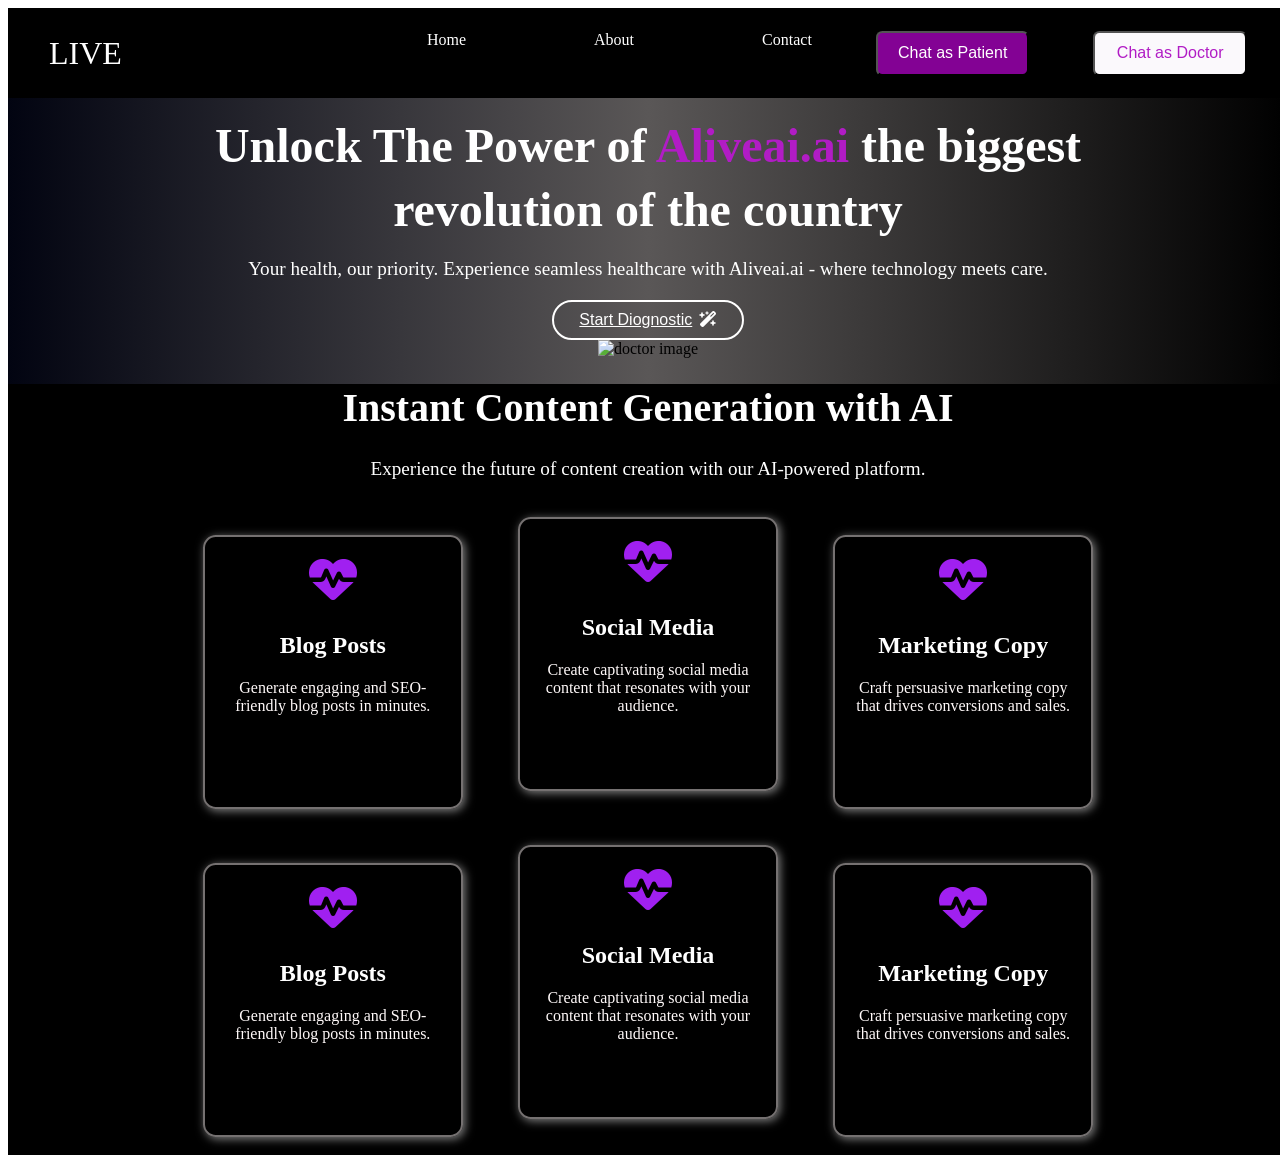
==== Index.html @ 9db3cfa3 "hello" ====
<!DOCTYPE html>
<html lang="en">

<head>
    <meta charset="UTF-8">
    <meta name="viewport" content="width=device-width, initial-scale=1.0">
    <title>singleweb</title>
    <link rel="stylesheet" href="style.css">
    <link rel="stylesheet" href="https://cdnjs.cloudflare.com/ajax/libs/font-awesome/6.5.0/css/all.min.css">

</head>

<body>
    <div class="main">

        <div class="navbar">
            <nav>
                <div class="logo">LIVE</div>
                <div class="hamburger" id="hamburger">
                    <i class="fa-solid fa-bars"></i>
                </div>
                <ul id="navLinks">
                    <li><a href="#">Home</a></li>
                    <li><a href="#">About</a></li>
                    <li><a href="#">Contact</a></li>
                    <div class="small" id="navButtons">
                        <button><a href="#">Chat as Patient </a></button>
                    </div>
                    <div class="large">
                        <button><a href="#">Chat as Doctor </a></button>
                    </div>
                </ul>

            </nav>
        </div>

        <div class="content">
            <h1>Unlock The Power of <span>Aliveai.ai</span> the biggest</h1>
            <h1>revolution of the country</h1>
            <p>Your health, our priority. Experience seamless healthcare with Aliveai.ai - where technology meets care.
            </p>
            <div class="big">
                <button><a href="#">Start Diognostic<i class="fa-solid fa-wand-magic-sparkles"></i></a></button>

            </div>
            <img src="https://static.vecteezy.com/system/resources/previews/024/585/326/original/3d-happy-cartoon-doctor-cartoon-doctor-on-transparent-background-generative-ai-png.png"
                alt="doctor image">

        </div>
        <div class="box">
            <h1>Instant Content Generation with AI</h1>
            <p>Experience the future of content creation with our AI-powered platform.</p>
            <div class="rectangle">
                <div class="card">
                    <i class="fa-solid fa-heart-pulse"></i>
                    <h2>Blog Posts</h2>
                    <p>Generate engaging and SEO-friendly blog posts in minutes.</p>
                </div>
                <div class="card">
                    <i class="fa-solid fa-heart-pulse"></i>
                    <h2>Social Media</h2>
                    <p>Create captivating social media content that resonates with your audience.</p>
                </div>
                <div class="card">
                    <i class="fa-solid fa-heart-pulse"></i>
                    <h2>Marketing Copy</h2>
                    <p>Craft persuasive marketing copy that drives conversions and sales.</p>
                </div>
                <div class="square">
                    <div class="card">
                        <i class="fa-solid fa-heart-pulse"></i>
                        <h2>Blog Posts</h2>
                        <p>Generate engaging and SEO-friendly blog posts in minutes.</p>
                    </div>
                    <div class="card">
                        <i class="fa-solid fa-heart-pulse"></i>
                        <h2>Social Media</h2>
                        <p>Create captivating social media content that resonates with your audience.</p>
                    </div>
                    <div class="card">
                        <i class="fa-solid fa-heart-pulse"></i>
                        <h2>Marketing Copy</h2>
                        <p>Craft persuasive marketing copy that drives conversions and sales.</p>
                    </div>
                </div>
            </div>
        </div>
    </div>
            <script>
                const hamburger = document.getElementById("hamburger");
                const navLinks = document.getElementById("navLinks");
                const navButtons = document.getElementById("navButtons");

                hamburger.addEventListener("click", () => {
                    navLinks.classList.toggle("active");
                    navButtons.classList.toggle("active");
                });
            </script>
</body>

</html>
---- style.css ----
.main{
    height: 100vh;
    width: 100vw;
     background: linear-gradient(90deg, #020411, #5a5757, #000000);
    
}
.navbar {
    height: 10vh;
    width: 100vw;
    
}

nav {
    background-color: #000000;
    display: flex;
    justify-content: space-around;
    align-items: center;
    height: 10vh;
    width: 100%;
}
nav ul {
    list-style-type: none;
    
    display: flex;
    

    
}
nav ul li {
    text-decoration: none;
    margin-left: 10vw;

    
}
nav ul li a {
    text-decoration: none;
    color: white;
    font-size: 1rem;

}
nav ul li a:hover {
    color:rgb(131, 2, 148);
    font-weight: bold;
    transition: 0.3s;
}
.small button {
    margin-left: 5vw;
    background-color: rgb(131, 2, 148);
    width: 12vw;
    height: 5vh;
    border-radius: 0.5vw;
    
}
.large button {
    margin-left: 5vw;
    background-color: rgb(251, 249, 252);
    width: 12vw;
    height: 5vh;
    border-radius: 0.5vw;
    
}
.small button a {
    text-decoration: none;
    
    color:white;
    font-size: 1rem;
    
}
.large button a {
    text-decoration: none;
    
    color:rgb(177, 28, 197);
    font-size: 1rem;
}
.content {
    text-align: center;
    margin-bottom: 0%;
    height: auto;
    width: 100vw;
     background: linear-gradient(90deg, #020411, #5a5757, #000000);

}
.content span{
    color:rgb(177, 28, 197);
}
.content h1 {
    color: white;
    font-size: 3rem;
    flex-direction: column;
    line-height: 2rem
}
.content p {
    color: white;
    font-size: 1.2rem;
    margin-top: 2vh;
    flex-direction: column;
    text-align: center;
}
.big a{
    width: 100vw;
    color: white;
}
.logo{
    font-size: 2rem;
    color: white;
    width: 10vw;
    
}
.big button{
    
    padding: 1vh 2vw;
    font-size: 1rem;
    border-radius: 2vw;
    background-color:transparent;
    border: 2px solid white;
}
button i{
    margin-left: 0.5vw;
    color: white;
}
.content img{
    max-width:100%;
    height: 300px;
    margin: 0;
}
.box{
    text-align: center;
    background-color: rgb(0, 0, 0);
    margin-top: 0%;
    width: 100%;
    height: auto;
}
.box h1{
    color: white;
    font-size: 2.5rem;

}
.box p{
    color: white;
    font-size: 1.2rem;
    margin-top: 1vh;
}
.card{
    
    height: 30vh;
    width: 20vw;
    display: inline-block;
    margin: 2vh 2vw;
    border-radius: 1vw;
    border: 2px solid rgb(117, 113, 113);
    box-shadow: 2px 2px 10px gray;
}
.card p{
    color: rgb(255, 249, 249);
    font-size: 1rem;
    margin: 1vh 1vw;
}
.card h2{
    color: white;
    font-size: 1.5rem;
    
}
.card i{
    font-size: 3rem;
    display: inline-block;
    color: #a020f0;      /* purple */
    margin-top: 2vh;
    margin-bottom: 1vh;
}
.card:hover{
    transform: scale(1.1);
    transition: 2s;
}
.hamburger {
    display: none;
    font-size: 2rem;
    color: white;
    cursor: pointer;
}
@media (max-width: 780px) {

    .hamburger {
        display: block;
    }

    .navbar ul {
        display: none;
        flex-direction: column;
        background-color: #000000;
        position: absolute;
        top: 10vh;
        right: 0;
        width: auto;
        height: auto;
        padding: 2vh 3vw;
        align-items: flex-end;
    }

    .navbar ul.active {
        display: flex;
        align-items: flex-end;
    }

    .navbar ul li {
        margin: 1vh 0;
        width: 100%;
        text-align: center;
    }

    /* hide buttons initially */
    .small,
    .large {
        display: none;
    }

    /* show buttons when menu opens */
    .navbar ul.active .small,
    .navbar ul.active .large {
        display: block;
        margin-top: 1vh;
        
    }
    .large button, .small button{
        width: 30vw;
        font-size: 1vw;
    }
    .content h1{
        font-size: 3rem;
        align-items: center;
        line-height: 3rem;
        flex-direction: column;
    }
    img{
        max-width: 100%;
        height: 50vh;
    }
    .content{
        width: 100vw;
        height: auto;
        margin-bottom: 0%;
        
        }
    .box h1{
        font-size: 2rem;
        align-items: center;
        flex-direction: column;
    }
    .card{
        width: 80vw;
        height: auto;
        flex-direction: column;
    }
    .box{
        height: auto;
        margin-top: 0%;
        
    }
    .card:hover{
    transform: scale(1.1);
    transition: 2s;
}
    
    
}
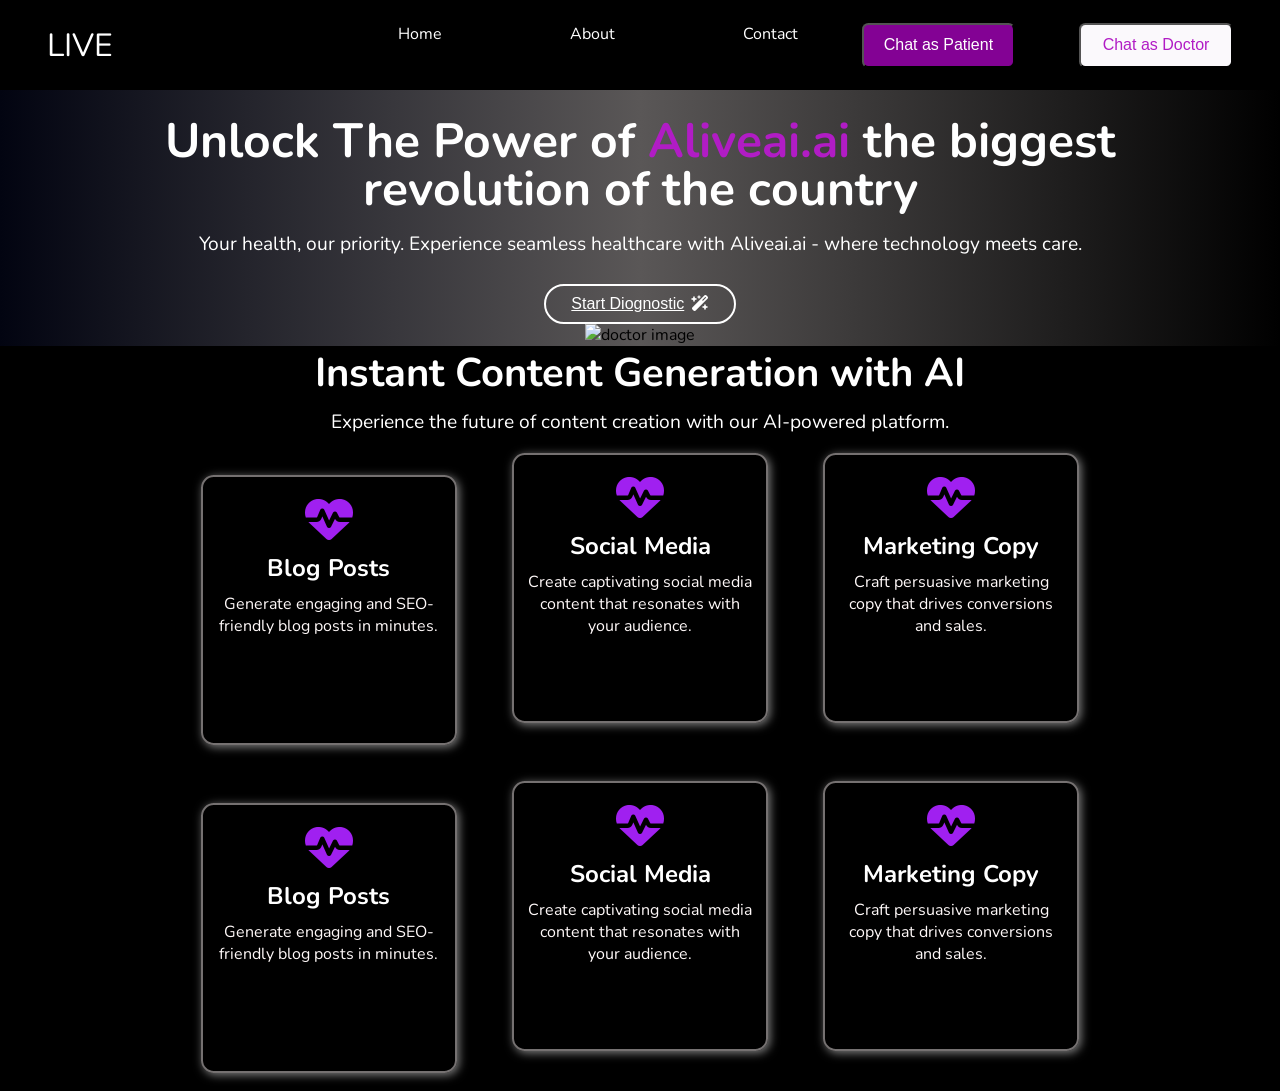
==== commit 491f84a2: "hey" ====
--- a/Index.html
+++ b/Index.html
@@ -7,6 +7,11 @@
     <title>singleweb</title>
     <link rel="stylesheet" href="style.css">
     <link rel="stylesheet" href="https://cdnjs.cloudflare.com/ajax/libs/font-awesome/6.5.0/css/all.min.css">
+    <link rel="preconnect" href="https://fonts.googleapis.com">
+    <link rel="preconnect" href="https://fonts.gstatic.com" crossorigin>
+    <link
+        href="https://fonts.googleapis.com/css2?family=Cabin:ital,wght@0,400..700;1,400..700&family=Nunito:ital,wght@0,200..1000;1,200..1000&display=swap"
+        rel="stylesheet">
 
 </head>
 
@@ -20,8 +25,8 @@
                     <i class="fa-solid fa-bars"></i>
                 </div>
                 <ul id="navLinks">
-                    <li><a href="#">Home</a></li>
-                    <li><a href="#">About</a></li>
+                    <li><a href="#Home">Home</a></li>
+                    <li><a href="#About">About</a></li>
                     <li><a href="#">Contact</a></li>
                     <div class="small" id="navButtons">
                         <button><a href="#">Chat as Patient </a></button>
@@ -34,9 +39,9 @@
             </nav>
         </div>
 
-        <div class="content">
-            <h1>Unlock The Power of <span>Aliveai.ai</span> the biggest</h1>
-            <h1>revolution of the country</h1>
+        <div class="content" id="Home">
+            <h1>Unlock The Power of <span>Aliveai.ai</span> the biggest<br>
+                revolution of the country</h1>
             <p>Your health, our priority. Experience seamless healthcare with Aliveai.ai - where technology meets care.
             </p>
             <div class="big">
@@ -47,7 +52,7 @@
                 alt="doctor image">
 
         </div>
-        <div class="box">
+        <div class="box" id="About">
             <h1>Instant Content Generation with AI</h1>
             <p>Experience the future of content creation with our AI-powered platform.</p>
             <div class="rectangle">
@@ -86,16 +91,16 @@
             </div>
         </div>
     </div>
-            <script>
-                const hamburger = document.getElementById("hamburger");
-                const navLinks = document.getElementById("navLinks");
-                const navButtons = document.getElementById("navButtons");
+    <script>
+        const hamburger = document.getElementById("hamburger");
+        const navLinks = document.getElementById("navLinks");
+        const navButtons = document.getElementById("navButtons");
 
-                hamburger.addEventListener("click", () => {
-                    navLinks.classList.toggle("active");
-                    navButtons.classList.toggle("active");
-                });
-            </script>
+        hamburger.addEventListener("click", () => {
+            navLinks.classList.toggle("active");
+            navButtons.classList.toggle("active");
+        });
+    </script>
 </body>
 
 </html>
--- a/style.css
+++ b/style.css
@@ -1,3 +1,13 @@
+* {
+    margin: 0;
+    padding: 0;
+    box-sizing: border-box;
+}
+@import url('https://fonts.googleapis.com/css2?family=Cabin:ital,wght@0,400..700;1,400..700&family=Nunito:ital,wght@0,200..1000;1,200..1000&display=swap');
+    
+body {
+    font-family: 'Nunito', sans-serif;
+}
 .main{
     height: 100vh;
     width: 100vw;
@@ -87,7 +97,8 @@
     color: white;
     font-size: 3rem;
     flex-direction: column;
-    line-height: 2rem
+    line-height: 3rem;
+    margin-top: 3vh;
 }
 .content p {
     color: white;
@@ -95,6 +106,7 @@
     margin-top: 2vh;
     flex-direction: column;
     text-align: center;
+    margin-top: 2vh;
 }
 .big a{
     width: 100vw;
@@ -113,6 +125,7 @@
     border-radius: 2vw;
     background-color:transparent;
     border: 2px solid white;
+    margin-top: 3vh;
 }
 button i{
     margin-left: 0.5vw;
@@ -229,6 +242,17 @@
         align-items: center;
         line-height: 3rem;
         flex-direction: column;
+        text-align: center;
+        padding: 1vw;
+        
+
+    }
+    .content p{
+        font-size: 1.2rem;
+        align-items: center;
+        flex-direction: column;
+        text-align: center;
+        padding: 2vw;
     }
     img{
         max-width: 100%;
@@ -238,12 +262,29 @@
         width: 100vw;
         height: auto;
         margin-bottom: 0%;
+        text-align: center;
+        
+
+        
         
         }
     .box h1{
         font-size: 2rem;
         align-items: center;
         flex-direction: column;
+        text-align: center;
+        padding: 2vw;
+        
+    }
+    .box p{
+        font-size: 1.3rem;
+        align-items: center;
+        flex-direction: column;
+        text-align: center;
+        margin-top: 1vh;
+        padding: auto;
+        padding: 2vw;
+        
     }
     .card{
         width: 80vw;
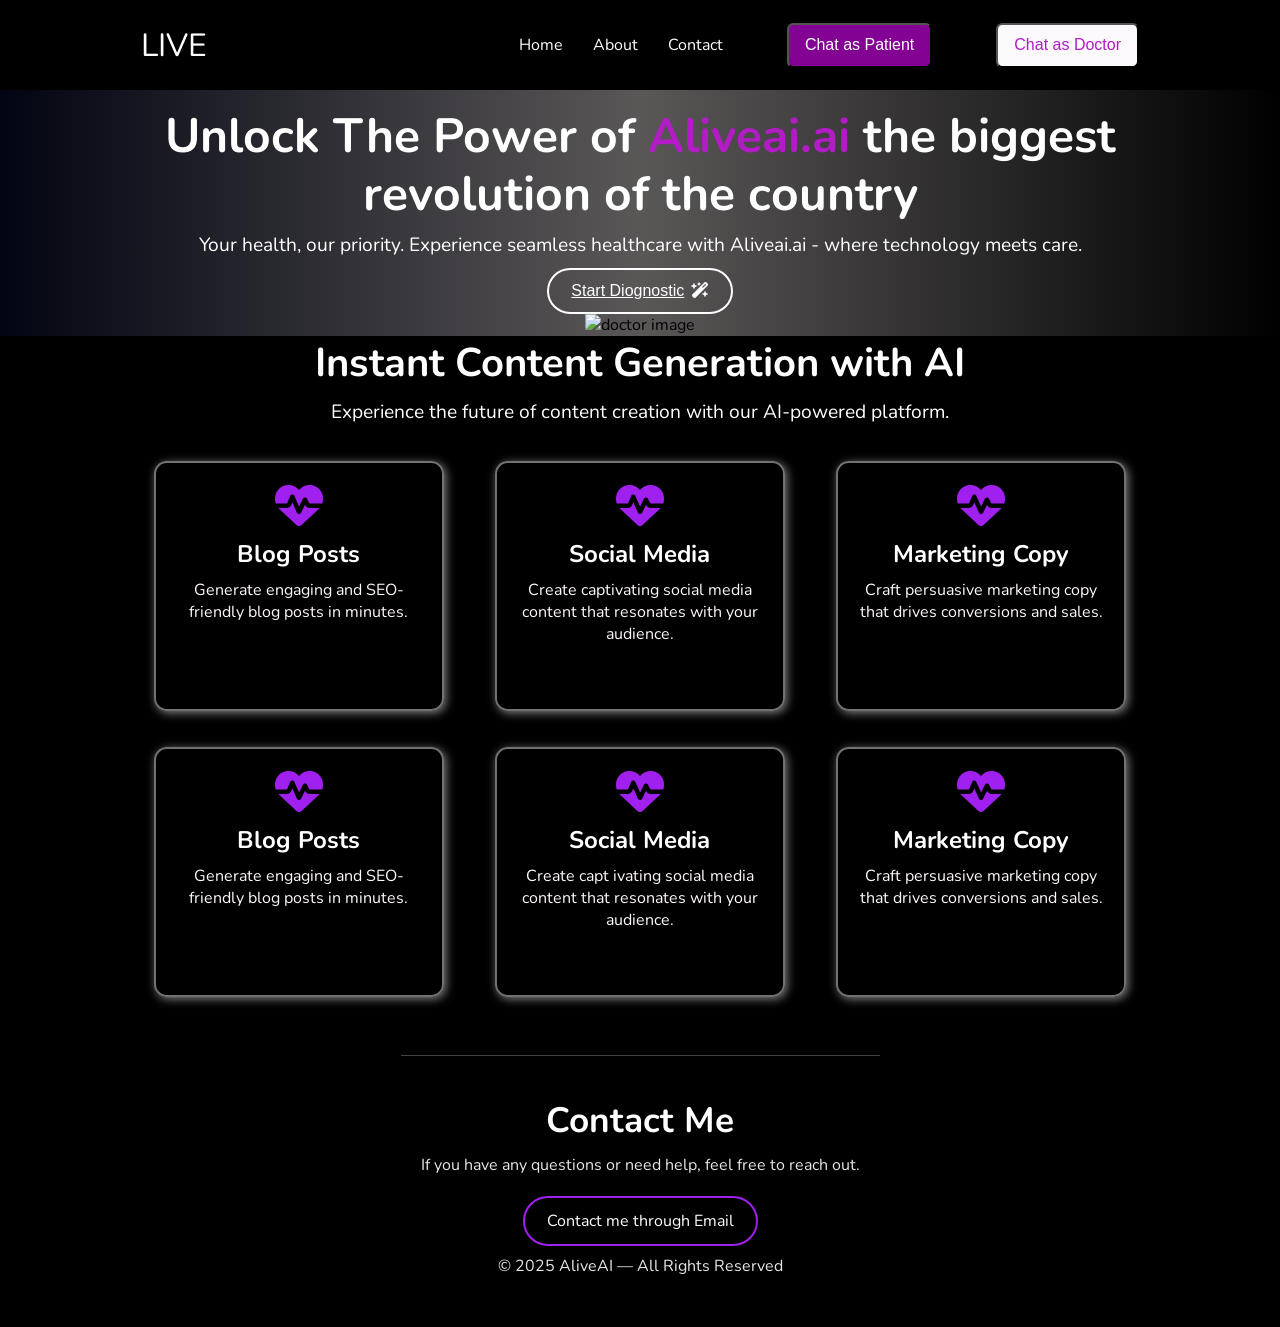
==== commit dc647879: "hey" ====
--- a/Index.html
+++ b/Index.html
@@ -55,23 +55,8 @@
         <div class="box" id="About">
             <h1>Instant Content Generation with AI</h1>
             <p>Experience the future of content creation with our AI-powered platform.</p>
-            <div class="rectangle">
-                <div class="card">
-                    <i class="fa-solid fa-heart-pulse"></i>
-                    <h2>Blog Posts</h2>
-                    <p>Generate engaging and SEO-friendly blog posts in minutes.</p>
-                </div>
-                <div class="card">
-                    <i class="fa-solid fa-heart-pulse"></i>
-                    <h2>Social Media</h2>
-                    <p>Create captivating social media content that resonates with your audience.</p>
-                </div>
-                <div class="card">
-                    <i class="fa-solid fa-heart-pulse"></i>
-                    <h2>Marketing Copy</h2>
-                    <p>Craft persuasive marketing copy that drives conversions and sales.</p>
-                </div>
-                <div class="square">
+            <div class="container">
+                <div class="rectangle">
                     <div class="card">
                         <i class="fa-solid fa-heart-pulse"></i>
                         <h2>Blog Posts</h2>
@@ -88,19 +73,50 @@
                         <p>Craft persuasive marketing copy that drives conversions and sales.</p>
                     </div>
                 </div>
+                <div class="rectangle">
+                    <div class="card">
+                        <i class="fa-solid fa-heart-pulse"></i>
+                        <h2>Blog Posts</h2>
+                        <p>Generate engaging and SEO-friendly blog posts in minutes.</p>
+                    </div>
+                    <div class="card">
+                        <i class="fa-solid fa-heart-pulse"></i>
+                        <h2>Social Media</h2>
+                        <p>Create capt ivating social media content that resonates with your audience.</p>
+                    </div>
+                    <div class="card">
+                        <i class="fa-solid fa-heart-pulse"></i>
+                        <h2>Marketing Copy</h2>
+                        <p>Craft persuasive marketing copy that drives conversions and sales.</p>
+                    </div>
+
+
+                </div>
+                <footer class="footer">
+                    <h2>Contact Me</h2>
+                    <p>If you have any questions or need help, feel free to reach out.</p>
+
+                    <a href="kanikajain1514@example.com" class="email-btn">
+                        Contact me through Email
+                    </a>
+                    
+
+                    <p class="copy">© 2025 AliveAI — All Rights Reserved</p>
+                </footer>
+
             </div>
         </div>
-    </div>
-    <script>
-        const hamburger = document.getElementById("hamburger");
-        const navLinks = document.getElementById("navLinks");
-        const navButtons = document.getElementById("navButtons");
 
-        hamburger.addEventListener("click", () => {
-            navLinks.classList.toggle("active");
-            navButtons.classList.toggle("active");
-        });
-    </script>
+        <script>
+            const hamburger = document.getElementById("hamburger");
+            const navLinks = document.getElementById("navLinks");
+            const navButtons = document.getElementById("navButtons");
+
+            hamburger.addEventListener("click", () => {
+                navLinks.classList.toggle("active");
+                navButtons.classList.toggle("active");
+            });
+        </script>
 </body>
 
 </html>
--- a/style.css
+++ b/style.css
@@ -9,14 +9,16 @@
     font-family: 'Nunito', sans-serif;
 }
 .main{
-    height: 100vh;
-    width: 100vw;
+    height: 100%;
+    width: 100%;
      background: linear-gradient(90deg, #020411, #5a5757, #000000);
     
 }
 .navbar {
     height: 10vh;
-    width: 100vw;
+    width: 100%;
+    
+    
     
 }
 
@@ -27,6 +29,7 @@
     align-items: center;
     height: 10vh;
     width: 100%;
+    
 }
 nav ul {
     list-style-type: none;
@@ -38,7 +41,9 @@
 }
 nav ul li {
     text-decoration: none;
-    margin-left: 10vw;
+    margin: auto;
+    
+    padding-left:30px;
 
     
 }
@@ -46,6 +51,7 @@
     text-decoration: none;
     color: white;
     font-size: 1rem;
+    
 
 }
 nav ul li a:hover {
@@ -56,29 +62,32 @@
 .small button {
     margin-left: 5vw;
     background-color: rgb(131, 2, 148);
-    width: 12vw;
+    
     height: 5vh;
     border-radius: 0.5vw;
+     padding: 10px 16px;
+  min-width: 130px;
     
 }
 .large button {
     margin-left: 5vw;
     background-color: rgb(251, 249, 252);
-    width: 12vw;
+     padding: 10px 16px;
+  min-width: 130px;
     height: 5vh;
     border-radius: 0.5vw;
     
 }
 .small button a {
     text-decoration: none;
-    
+    line-height: 1.5px;
     color:white;
     font-size: 1rem;
     
 }
 .large button a {
     text-decoration: none;
-    
+    line-height: 1.5px;
     color:rgb(177, 28, 197);
     font-size: 1rem;
 }
@@ -86,8 +95,9 @@
     text-align: center;
     margin-bottom: 0%;
     height: auto;
-    width: 100vw;
+    width: 100%;
      background: linear-gradient(90deg, #020411, #5a5757, #000000);
+     
 
 }
 .content span{
@@ -95,37 +105,43 @@
 }
 .content h1 {
     color: white;
-    font-size: 3rem;
-    flex-direction: column;
-    line-height: 3rem;
-    margin-top: 3vh;
+  font-size: clamp(1.8rem, 3vw + 1rem, 3rem);
+  line-height: 1.2;
+  margin-top: 2vh;
+  padding: 0 3vw;
 }
 .content p {
-    color: white;
-    font-size: 1.2rem;
-    margin-top: 2vh;
-    flex-direction: column;
-    text-align: center;
-    margin-top: 2vh;
-}
-.big a{
+     color: white;
+  font-size: clamp(0.9rem, 1vw + 0.6rem, 1.2rem);
+  margin-top: 1vh;
+  padding: 0 5vw;
+}
+ .big a{
     width: 100vw;
     color: white;
-}
+} 
 .logo{
     font-size: 2rem;
     color: white;
-    width: 10vw;
+    
+
     
 }
 .big button{
-    
-    padding: 1vh 2vw;
-    font-size: 1rem;
-    border-radius: 2vw;
-    background-color:transparent;
-    border: 2px solid white;
-    margin-top: 3vh;
+     display:inline-block;
+  margin-top:10px;
+  padding:12px 22px;
+  border-radius:25px;
+  border:2px solid #ffffff;
+  color:#fff;
+  text-decoration:none;
+  font-size:1rem;
+  transition:.3s;
+  background-color: transparent;
+    
+   
+   
+   
 }
 button i{
     margin-left: 0.5vw;
@@ -142,6 +158,7 @@
     margin-top: 0%;
     width: 100%;
     height: auto;
+    
 }
 .box h1{
     color: white;
@@ -155,8 +172,8 @@
 }
 .card{
     
-    height: 30vh;
-    width: 20vw;
+    height: 250px;
+    width: 100vw;
     display: inline-block;
     margin: 2vh 2vw;
     border-radius: 1vw;
@@ -190,8 +207,36 @@
     color: white;
     cursor: pointer;
 }
+h1, h2, h3, p {
+  word-wrap: break-word;
+}
+.container{
+    display: flex;
+    justify-content: center;
+    align-items: center;
+    flex-wrap: wrap;
+    margin-top: 2vh;
+    
+    width: 100%;
+    display: flex;
+    justify-content: center;
+    align-items: center;
+}
+.rectangle{
+    
+    
+    display: flex;
+    justify-content: center;
+    align-items: center;  
+    width: 80vw;     
+    height: auto;
+}
 @media (max-width: 780px) {
 
+    .nav{
+        justify-content: space-between;
+         padding: 0 5vw;
+    }
     .hamburger {
         display: block;
     }
@@ -232,34 +277,41 @@
         display: block;
         margin-top: 1vh;
         
+        
     }
     .large button, .small button{
-        width: 30vw;
+        width: 100%;
         font-size: 1vw;
     }
     .content h1{
-        font-size: 3rem;
+        font-size: clamp(1.8rem, 3vw + 1rem, 3rem);
         align-items: center;
-        line-height: 3rem;
-        flex-direction: column;
-        text-align: center;
-        padding: 1vw;
+        margin: 5px;
+        flex-direction: column;
+        text-align: center;
+        
+        font-size: 2rem;
+    line-height: 2.3rem;
+    padding: 0.4vw;
         
 
     }
     .content p{
+         font-size: clamp(0.9rem, 1vw + 0.6rem, 1.2rem);
         font-size: 1.2rem;
         align-items: center;
         flex-direction: column;
         text-align: center;
-        padding: 2vw;
+        padding: 5vw;
+        margin: 3px;
+        
     }
     img{
         max-width: 100%;
         height: 50vh;
     }
     .content{
-        width: 100vw;
+        width: 100%;
         height: auto;
         margin-bottom: 0%;
         text-align: center;
@@ -269,20 +321,22 @@
         
         }
     .box h1{
-        font-size: 2rem;
+         font-size: clamp(1.5rem, 2vw + 1rem, 2.5rem);
         align-items: center;
         flex-direction: column;
         text-align: center;
         padding: 2vw;
+        margin: 2px;
         
     }
     .box p{
-        font-size: 1.3rem;
+            font-size: clamp(1rem, 1vw + 0.5rem, 1.2rem);
         align-items: center;
         flex-direction: column;
         text-align: center;
-        margin-top: 1vh;
-        padding: auto;
+        margin: 3px;
+        
+        
         padding: 2vw;
         
     }
@@ -300,9 +354,58 @@
     transform: scale(1.1);
     transition: 2s;
 }
-    
-    
-}
+.rectangle{
+    border: none;
+    margin: none;
+    display: flex;
+    flex-direction: column;
+
+    
+    
+}
+}
+.footer{
+  background:#000000;
+  color:#fff;
+  text-align:center;
+  padding:40px 20px;
+  border-top:1px solid #444;
+  margin-top:40px;
+}
+
+.footer h2{
+  font-size:clamp(1.5rem, 2vw + 1rem, 2.2rem);
+  margin-bottom:10px;
+}
+
+.footer p{
+  font-size:1rem;
+  opacity:0.9;
+  margin-bottom:10px;
+}
+
+.email-btn{
+  display:inline-block;
+  margin-top:10px;
+  padding:12px 22px;
+  border-radius:25px;
+  border:2px solid #a020f0;
+  color:#fff;
+  text-decoration:none;
+  font-size:1rem;
+  transition:.3s;
+}
+
+.email-btn:hover{
+  background:#a020f0;
+}
+
+.copy{
+  margin-top:20px;
+  font-size:0.9rem;
+  opacity:0.7;
+}
+
 
    
     
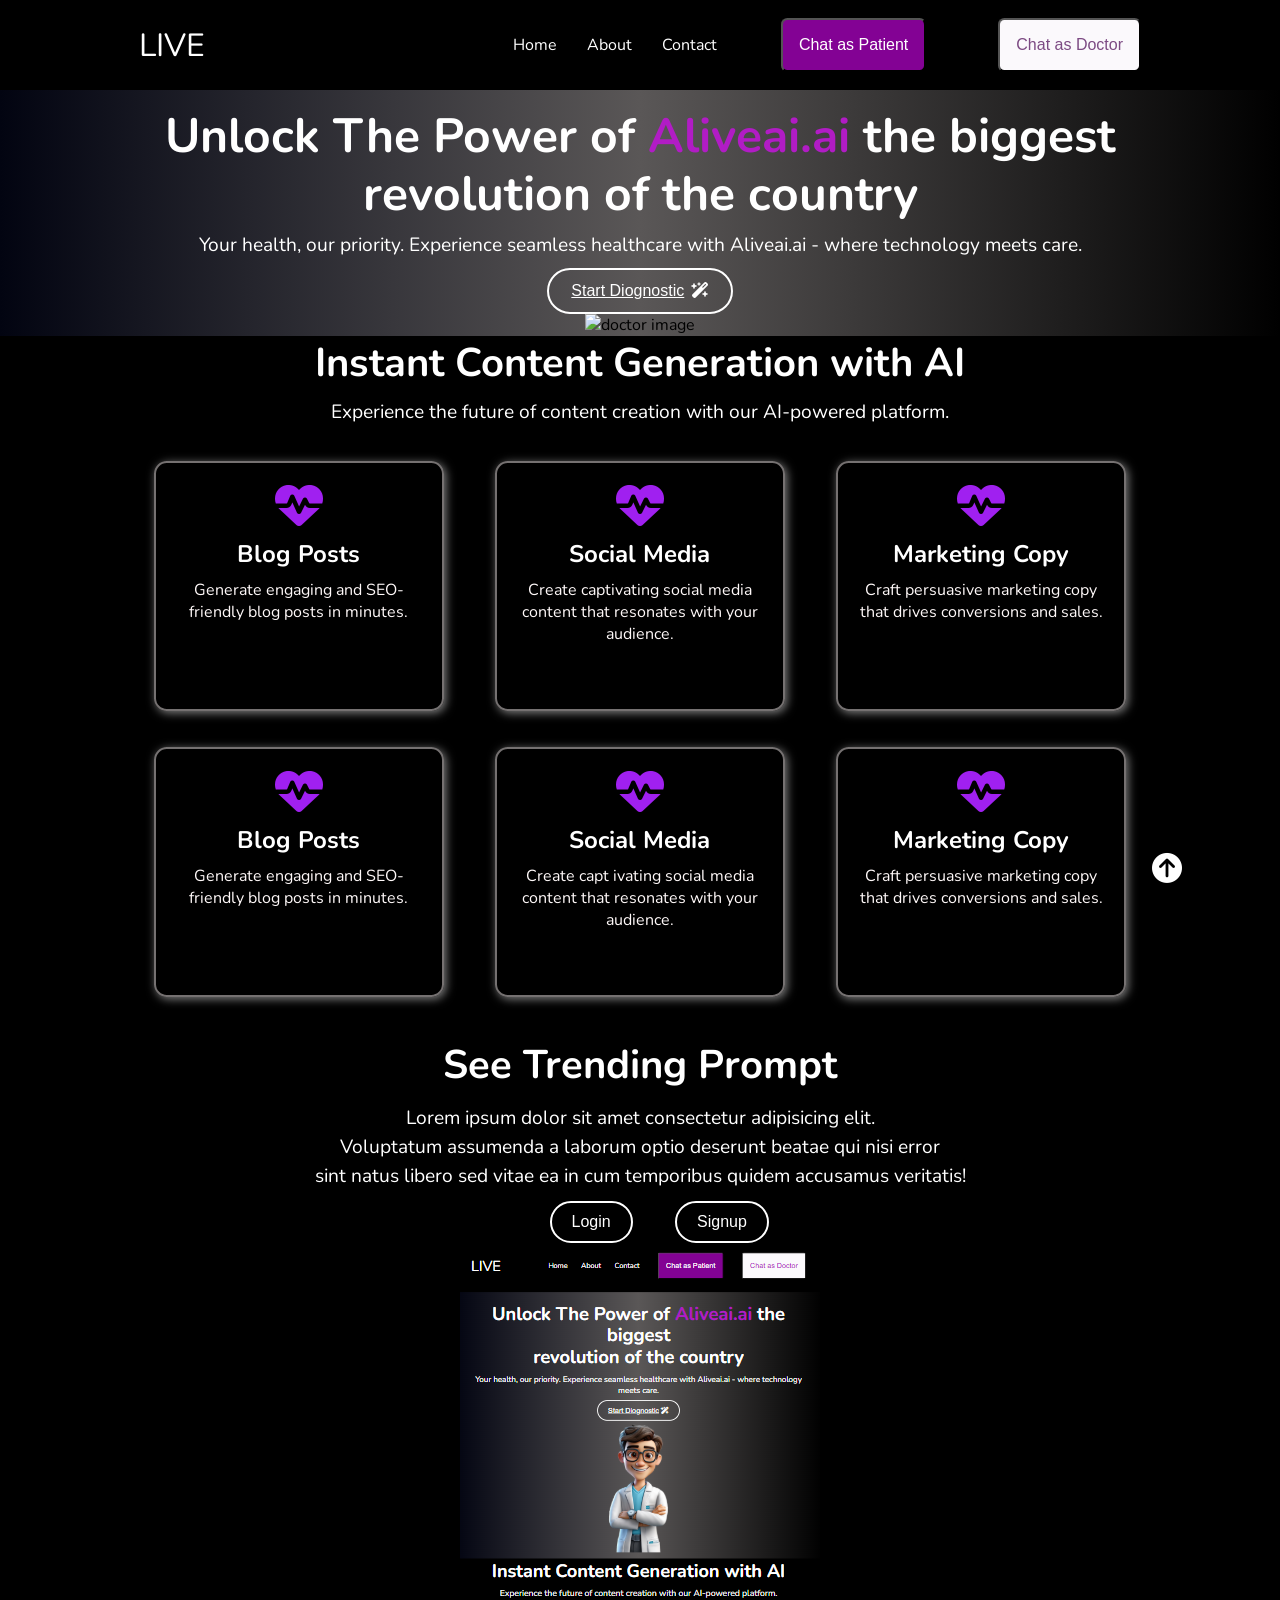
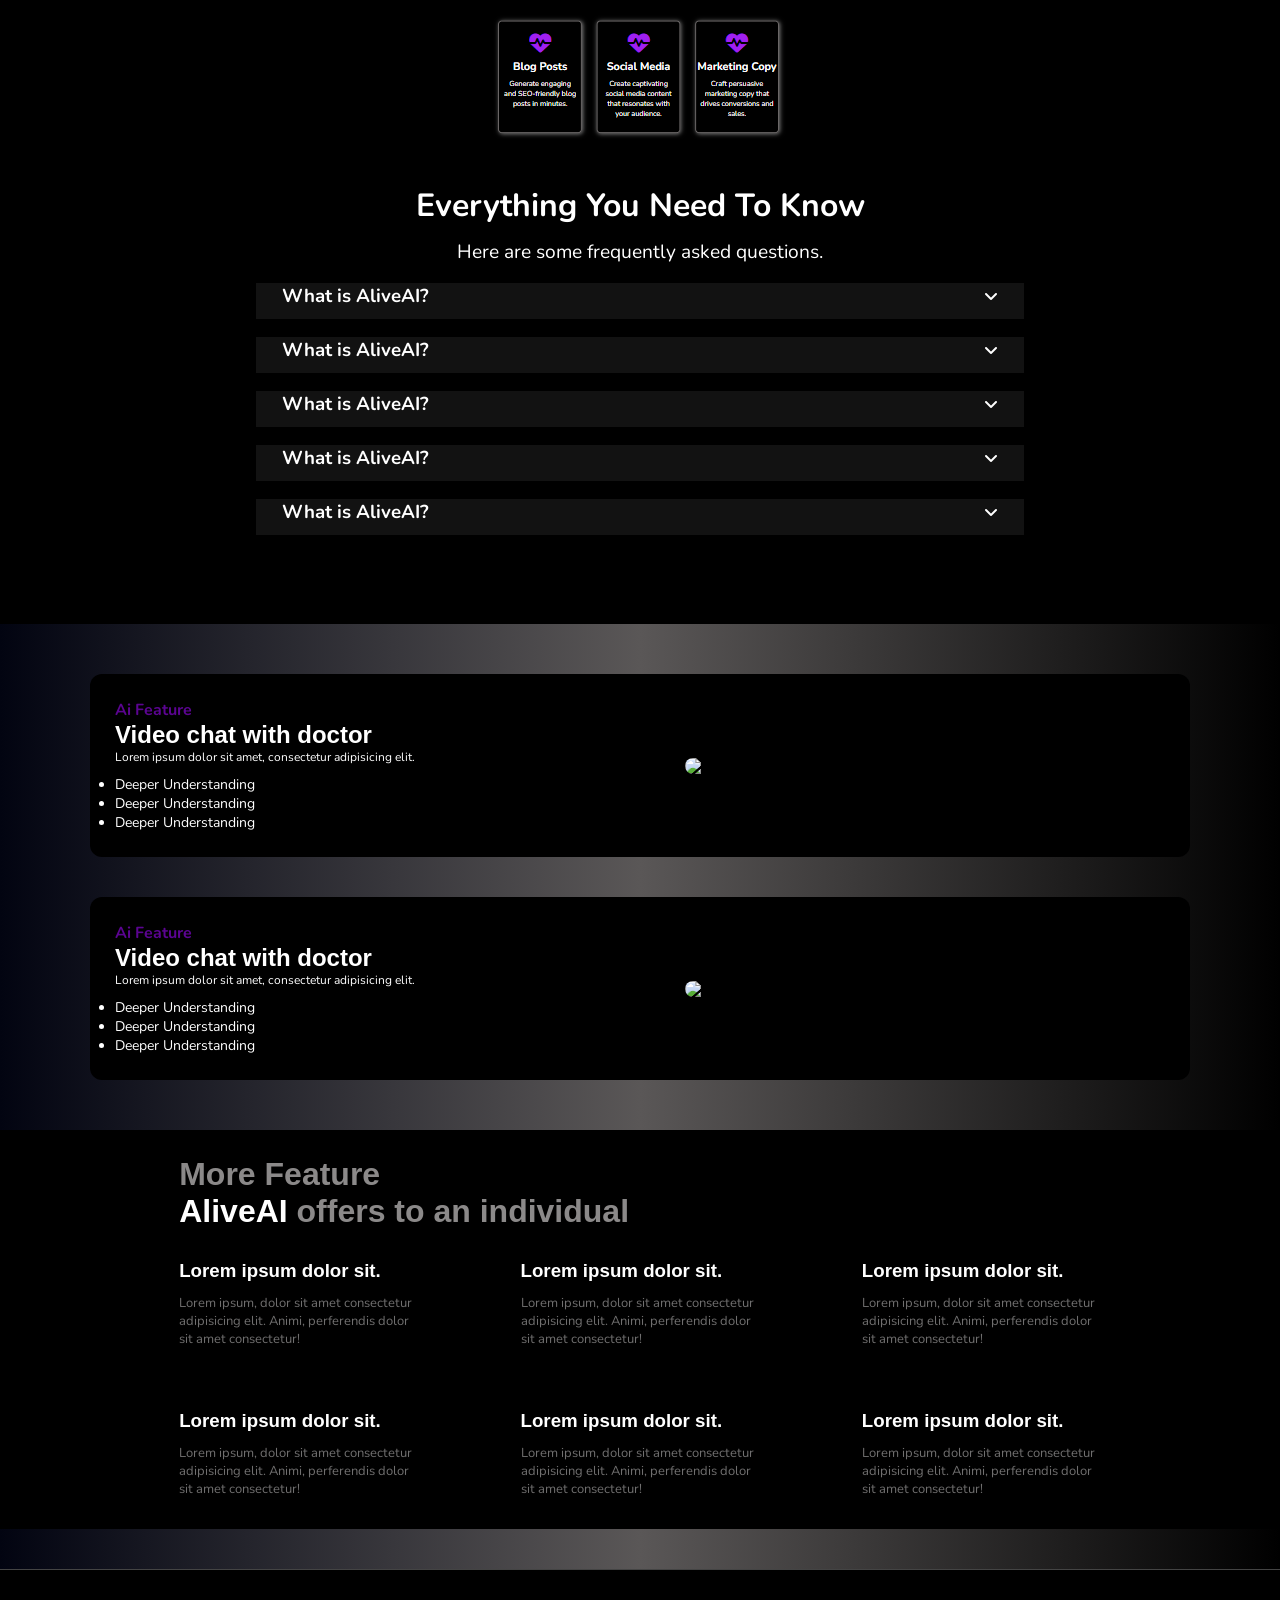
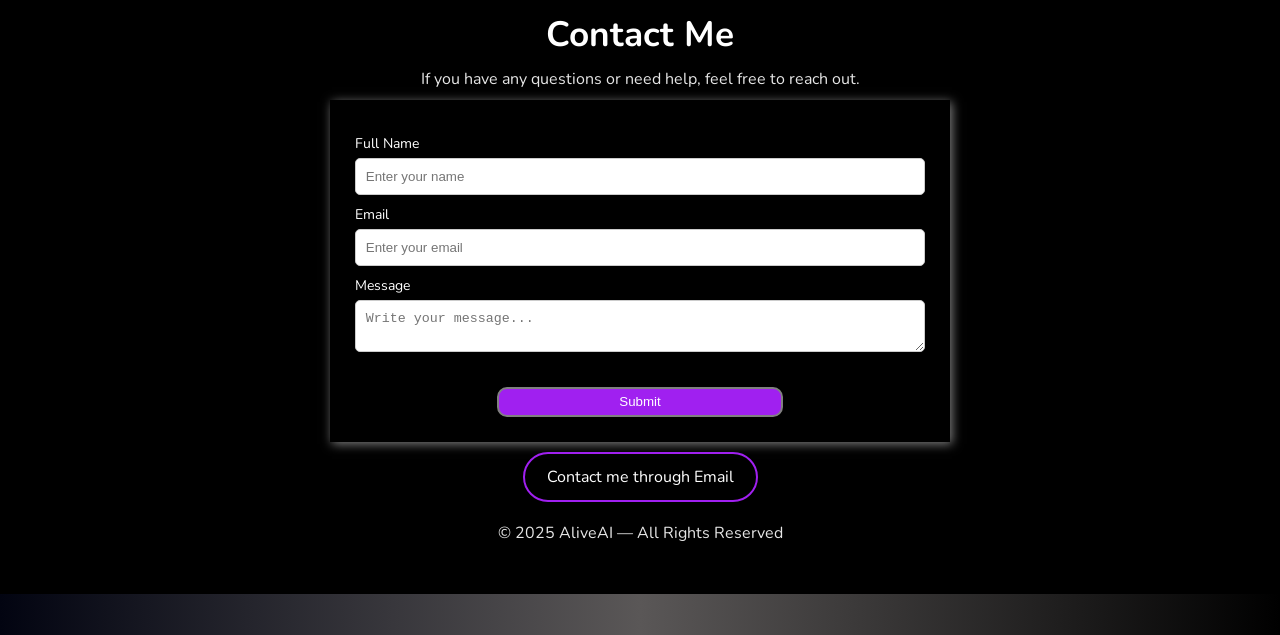
==== commit 966898d2: "updated" ====
--- a/Index.html
+++ b/Index.html
@@ -27,10 +27,10 @@
                 <ul id="navLinks">
                     <li><a href="#Home">Home</a></li>
                     <li><a href="#About">About</a></li>
-                    <li><a href="#">Contact</a></li>
+                    <li><a href="#Contact">Contact</a></li>
                     <div class="small" id="navButtons">
                         <button><a href="#">Chat as Patient </a></button>
-                    </div>
+                    </div>s
                     <div class="large">
                         <button><a href="#">Chat as Doctor </a></button>
                     </div>
@@ -91,21 +91,234 @@
                     </div>
 
 
-                </div>
-                <footer class="footer">
-                    <h2>Contact Me</h2>
-                    <p>If you have any questions or need help, feel free to reach out.</p>
-
-                    <a href="kanikajain1514@example.com" class="email-btn">
-                        Contact me through Email
-                    </a>
-                    
-
-                    <p class="copy">© 2025 AliveAI — All Rights Reserved</p>
-                </footer>
-
-            </div>
-        </div>
+
+                </div>
+                <div class="window">
+                    <div class="screen">
+                        <h1>See Trending Prompt</h1>
+                        <p>Lorem ipsum dolor sit amet consectetur adipisicing elit.<br> Voluptatum assumenda a laborum
+                            optio deserunt beatae qui nisi error<br> sint natus libero sed vitae ea in cum temporibus
+                            quidem accusamus veritatis!</p>
+                        <button><a href="#">Login</a></button>
+                        <button><a href="#">Signup</a></button>
+                    </div>
+                    <div class="circle">
+                        <img src="/Screenshot.png">
+                    </div>
+                </div>
+
+                <div class="question">
+                    <div class="title">
+                        <h1>Everything You Need To Know</h1>
+                        <p>Here are some frequently asked questions.</p>
+                    </div>
+                    <div class="faq">
+                        <div class="q1">
+                            <h3> What is AliveAI?</h3>
+
+                            <i class="fa-solid fa-angle-down"></i>
+
+
+                        </div>
+                        <div class="a1">
+                            <p>AliveAI is an advanced AI-powered platform designed to provide instant diagnostic and
+                                healthcare solutions.</p>
+                        </div>
+                    </div>
+                    <div class="faq">
+                        <div class="q1">
+                            <h3>What is AliveAI?</h3>
+
+                            <i class="fa-solid fa-angle-down"></i>
+
+                        </div>
+                        <div class="a1">
+                            <p>AliveAI is an advanced AI-powered platform designed to provide instant diagnostic and
+                                healthcare solutions.</p>
+                        </div>
+                    </div>
+
+                    <div class="faq">
+                        <div class="q1">
+                            <h3>What is AliveAI?</h3>
+
+                            <i class="fa-solid fa-angle-down"></i>
+                        </div>
+
+                        <div class="a1">
+                            <p>AliveAI is an advanced AI-powered platform designed to provide instant diagnostic
+                                and
+                                healthcare solutions.</p>
+                        </div>
+                    </div>
+
+                    <div class="faq">
+                        <div class="q1">
+                            <h3>What is AliveAI?</h3>
+
+                            <i class="fa-solid fa-angle-down"></i>
+                        </div>
+
+                        <div class="a1">
+                            <p>AliveAI is an advanced AI-powered platform designed to provide instant diagnostic
+                                and
+                                healthcare solutions.</p>
+                        </div>
+                    </div>
+
+                    <div class="faq">
+                        <div class="q1">
+                            <h3>What is AliveAI?</h3>
+
+                            <i class="fa-solid fa-angle-down"></i>
+                        </div>
+
+                        <div class="a1">
+                            <p>AliveAI is an advanced AI-powered platform designed to provide instant diagnostic
+                                and
+                                healthcare solutions.</p>
+                        </div>
+                    </div>
+                </div>
+            </div>
+        </div>
+
+
+
+        <div class="information">
+            <div class="feature">
+                <div class="detail">
+                    <div class="left">
+
+                        <h4>Ai Feature</h4>
+                        <h2>Video chat with doctor</h2>
+                        <p>Lorem ipsum dolor sit amet, consectetur adipisicing elit. </p>
+                        <ul>
+                            <li>Deeper Understanding</li>
+                            <li>Deeper Understanding</li>
+                            <li>Deeper Understanding</li>
+                        </ul>
+                    </div>
+                    <div class="right">
+                        <img
+                            src="https://img.freepik.com/premium-photo/portrait-doctor-video-call-virtual-appointment-with-patient-new-normal-lifestyle-health-care-medicine-concept_58466-15868.jpg">
+                    </div>
+
+                </div>
+                <div class="third">
+                    <div class="up">
+                        <h4>Ai Feature</h4>
+                        <h2>Video chat with doctor</h2>
+                        <p>Lorem ipsum dolor sit amet, consectetur adipisicing elit. </p>
+                        <ul>
+                            <li>Deeper Understanding</li>
+                            <li>Deeper Understanding</li>
+                            <li>Deeper Understanding</li>
+                        </ul>
+                    </div>
+                    <div class="down">
+                        <img
+                            src="https://img.freepik.com/premium-photo/portrait-doctor-video-call-virtual-appointment-with-patient-new-normal-lifestyle-health-care-medicine-concept_58466-15868.jpg">
+                    </div>
+
+                </div>
+            </div>
+
+
+        </div>
+
+        <div class="fifth">
+            <div class="sixth">
+                <h1>More Feature<br>
+                    <span>AliveAI</span> offers to an individual
+                </h1>
+                <div class="seventh">
+                    <div class="area">
+                        <h3>Lorem ipsum dolor sit.</h3>
+                        <p>Lorem ipsum, dolor sit amet consectetur adipisicing elit. Animi, perferendis dolor sit amet
+                            consectetur!</p>
+                    </div>
+                    <div class="area">
+                        <h3>Lorem ipsum dolor sit.</h3>
+                        <p>Lorem ipsum, dolor sit amet consectetur adipisicing elit. Animi, perferendis dolor sit amet
+                            consectetur!</p>
+                    </div>
+                    <div class="area">
+                        <h3>Lorem ipsum dolor sit.</h3>
+                        <p>Lorem ipsum, dolor sit amet consectetur adipisicing elit. Animi, perferendis dolor sit amet
+                            consectetur!</p>
+                    </div>
+
+                </div>
+                <div class="seventh">
+                    <div class="area">
+                        <h3>Lorem ipsum dolor sit.</h3>
+                        <p>Lorem ipsum, dolor sit amet consectetur adipisicing elit. Animi, perferendis dolor sit amet
+                            consectetur!</p>
+                    </div>
+                    <div class="area">
+                        <h3>Lorem ipsum dolor sit.</h3>
+                        <p>Lorem ipsum, dolor sit amet consectetur adipisicing elit. Animi, perferendis dolor sit amet
+                            consectetur!</p>
+                    </div>
+                    <div class="area">
+                        <h3>Lorem ipsum dolor sit.</h3>
+                        <p>Lorem ipsum, dolor sit amet consectetur adipisicing elit. Animi, perferendis dolor sit amet
+                            consectetur!</p>
+                    </div>
+
+
+                </div>
+
+            </div>
+        </div>
+
+
+
+        <footer class="footer" id="Contact">
+            <h2>Contact Me</h2>
+            <p>If you have any questions or need help, feel free to reach out.</p>
+
+
+            <div class="last">
+                <form>
+                    <label>Full Name</label>
+                    <input type="text" placeholder="Enter your name" required>
+
+                    <label>Email</label>
+                    <input type="email" placeholder="Enter your email" required>
+
+                    <label>Message</label>
+                    <textarea placeholder="Write your message..." required></textarea>
+
+                    <button type="submit">Submit</button>
+                </form>
+            </div>
+            <!-- <div class="top">
+                <i class="fa-solid fa-circle-arrow-up" style="color: white;"></i>
+            </div> -->
+
+
+
+            <a href="mailto:kanikajain1514@gmail.com" class="email-btn">
+                Contact me through Email
+            </a>
+
+
+            <p class="copy">© 2025 AliveAI — All Rights Reserved</p>
+            <!-- <a href="#" class="top">
+            <i class="fa-solid fa-circle-arrow-up" style="color: #8c21d3;"></i>
+        </a> -->
+        </footer>
+        <div class="top">
+                <i class="fa-solid fa-circle-arrow-up" style="color: white;"></i>
+            </div>
+
+
+
+
+
+
 
         <script>
             const hamburger = document.getElementById("hamburger");
@@ -116,6 +329,46 @@
                 navLinks.classList.toggle("active");
                 navButtons.classList.toggle("active");
             });
+
+
+            const faqs = document.querySelectorAll('.faq');
+            faqs.forEach(faq => {
+                const question = faq.querySelector('.q1');
+                question.addEventListener('click', () => {
+                    // Close other FAQs
+                    faqs.forEach(item => {
+                        if (item !== faq) {
+                            item.classList.remove('active');
+                        }
+                    });
+                    // Toggle current FAQ
+                    faq.classList.toggle('active');
+                });
+            });
+
+            // const top = document.querySelector(".top")
+
+            // window.addEventListener("click", () => {
+
+            //     if(window.pageYOffset > 100) {
+
+            //         top.classList.add("active");
+            //     }else {
+            //         top.classList.remove("active")
+            //     }
+            // }
+
+            // )
+
+            const topBtn = document.querySelector(".top");
+
+            topBtn.addEventListener("click", () => {
+                window.scrollTo({
+                    top: 0,
+                    behavior: "smooth"
+                });
+            });
+
         </script>
 </body>
 
--- a/style.css
+++ b/style.css
@@ -63,7 +63,7 @@
     margin-left: 5vw;
     background-color: rgb(131, 2, 148);
     
-    height: 5vh;
+    height: 6vh;
     border-radius: 0.5vw;
      padding: 10px 16px;
   min-width: 130px;
@@ -74,7 +74,7 @@
     background-color: rgb(251, 249, 252);
      padding: 10px 16px;
   min-width: 130px;
-    height: 5vh;
+    height: 6vh;
     border-radius: 0.5vw;
     
 }
@@ -88,7 +88,7 @@
 .large button a {
     text-decoration: none;
     line-height: 1.5px;
-    color:rgb(177, 28, 197);
+    color:rgb(124, 74, 131);
     font-size: 1rem;
 }
 .content {
@@ -231,6 +231,61 @@
     width: 80vw;     
     height: auto;
 }
+.window{
+    width: 100%;
+    height: auto;
+    background: #000;
+    
+    border-radius: 10px;
+    box-shadow: 0 0 20px rgba(0,0,0,0.5);
+    margin: 20px;
+    
+    
+    
+}
+.screen{
+    color: #fff;
+    
+    font-size: 1.2rem;
+    line-height: 1.5;
+
+    width: 70vw;
+    height: auto;
+    margin: auto;
+}
+.screen button{
+    margin-top: 10px;
+    padding: 10px 20px;
+    border: 2px solid white;
+    border-radius: 50px;
+    background: transparent;
+    color: #fff;
+    font-size: 1rem;
+    cursor: pointer;
+    margin-left: 3vw;
+    
+}
+.screen button a{
+    text-decoration: none;
+    color: white;
+}
+.screen button:hover{
+    background: #a020f0;
+    border-color: #a020f0;
+    transition: 0.3s;
+}
+.circles{
+    width: 100%;
+    height: 100%;
+    display: flex;
+    justify-content: center;
+    align-items: center;
+    
+}
+.circles img{
+    
+    flex-direction: column;
+}
 @media (max-width: 780px) {
 
     .nav{
@@ -361,9 +416,59 @@
     flex-direction: column;
 
     
-    
-}
-}
+
+    
+}
+.screen p{
+    font-size: 3vw;
+}
+.feature{
+    flex-direction: column;
+    width:100% ;
+   
+    
+}
+.detail{
+    flex-direction: column;
+}
+.third{
+    flex-direction: column;
+}
+.left{
+    width:100% ;
+    
+    
+}
+.q1 h2{
+    font-size:14px ;
+}
+.seventh{
+    flex-direction: column;
+}
+.eigth{
+    flex-direction: column;
+}
+.area{
+    border: 2px solid grey;
+    
+}
+.area h3{
+    margin-left: 2%;
+    margin-top: 2%;
+}
+.area p{
+    margin-left: 2%;
+    margin-bottom: 2%;
+}
+
+
+
+
+
+    
+
+}
+
 .footer{
   background:#000000;
   color:#fff;
@@ -371,6 +476,9 @@
   padding:40px 20px;
   border-top:1px solid #444;
   margin-top:40px;
+  
+  
+  
 }
 
 .footer h2{
@@ -405,6 +513,299 @@
   font-size:0.9rem;
   opacity:0.7;
 }
+ .screen{
+    width: 80vw;
+    height: 50%;
+    font-size: 1rem;
+}
+.question{
+    color: white;
+    margin-top: 1vh;
+    text-align: center;
+    width: 80%;
+    height: auto   ;
+    
+    margin-bottom: 5%;
+    padding-bottom: 2%;
+     
+}
+.title h1{
+    font-size: 2rem;
+    line-height: 1.5;
+}
+.q1{
+    margin-top: 2vh;
+    text-align: left;
+    padding: 0 2vw;
+    
+
+}
+.a1{
+    margin-top: 1vh;
+    text-align: left;
+    padding: 0 2vw;
+
+}
+body{
+   margin:0;
+   padding:0;
+   box-sizing:border-box;
+   overflow-x:hidden;
+}
+.icon{
+    
+    border: 2px solid white;
+    display: flex;
+    justify-content: space-around;
+}
+.faq{
+    background-color: #121212;
+    width: 60vw;
+    
+    margin: auto;
+    
+    
+    
+    cursor: pointer;
+}
+.q1{
+    display: flex;
+    justify-content: space-between;
+    align-items: center;
+    margin-bottom: 10px;
+}
+.faq .a1{
+    max-height: 0;
+    overflow: hidden;
+    transition: max-height 0.3s ease;
+    color: #bbb;
+}
+.faq.active .a1{
+    max-height: 200px;
+    margin-top: 10px;
+}
+.information{
+  width: 100%;
+  background: linear-gradient(90deg, #020411, #5a5757, #000000);
+  padding: 50px 0;
+  color: white;
+  display: flex;
+  justify-content: center;
+}
+.detail,
+.third{
+  display: flex;
+  align-items: center;
+  justify-content: space-between;
+  gap: 30px;
+  padding: 25px;
+  border-radius: 12px;
+  background:#000; 
+}
+.fifth{
+    width:100% ;
+    
+    
+    display: flex;
+    justify-content: center;
+    background-color: #000;
+    
+
+}
+.sixth{
+    width: 80%;
+    
+    margin-top: 2%;
+    
+    
+}
+.sixth h1{
+color: #8b8989;
+font-family:Arial, Helvetica, sans-serif;
+margin-left: 5%;
+}
+.sixth span{
+    color: white;
+}
+.area{
+    
+    margin-left: 5%;
+    margin-top: 3%;
+    margin-bottom: 3%;
+    margin-right: 5%;
+    
+}
+.area h3{
+    color: white;
+    font-family:'Lucida Sans', 'Lucida Sans Regular', 'Lucida Grande', 'Lucida Sans Unicode', Geneva, Verdana, sans-serif;
+
+}
+.area p{
+    color: #706f6f;
+    font-size: 13px;
+    margin-top: 5%;
+}
+.seventh{
+    
+    display: flex;
+    justify-content: space-evenly;
+    
+    
+}
+.eight{
+    
+    display: flex;
+    justify-content: space-evenly;
+}
+.up h2{
+    font-family: 'Segoe UI', Tahoma, Geneva, Verdana, sans-serif;
+}
+.left h2{
+    font-family: 'Segoe UI', Tahoma, Geneva, Verdana, sans-serif;
+}
+.q1 h2{
+    font-family:Arial, Helvetica, sans-serif;
+}
+    
+    
+    
+
+     
+
+
+    
+    
+    
+    
+
+
+    
+
+.left,
+.up{
+  flex: 1;
+  text-align: left;
+}
+
+.right,
+.down{
+  flex: 1;
+  display: flex;
+  justify-content: center;
+}
+     
+
+
+
+.feature{
+
+
+  width: 90%;
+  max-width: 1100px;
+  display: flex;
+  flex-direction: column;
+  gap: 40px;
+}
+
+
+.right img,
+.down img{
+  width: 100%;
+  max-width: 450px;
+  border-radius: 12px;
+  object-fit: cover;
+}
+.left h4{
+ color: #5b0491;
+}
+.up h4{
+    color: #5b0491;
+}
+.left p{
+    font-size: 12px;
+    margin-bottom: 10px;
+}
+
+.up p{
+    font-size: 12px;
+    margin-bottom: 10px;
+}
+.up li{
+    font-size: 14px;
+}
+.left li{
+    font-size: 14px;
+}
+
+    
+
+label{
+  display:block;
+  margin:10px 0 5px;
+  font-size:14px;
+}
+
+input, textarea{
+  width:100%;
+  padding:10px;
+  border:1px solid #ccc;
+  border-radius:5px;
+}
+.last{
+    width: 50%;
+    text-align: left;
+    margin: auto;
+    /* border: 2px solid grey; */
+    padding: 2%;
+    /* border: 2px solid rgb(117, 113, 113); */
+    box-shadow: 2px 2px 10px gray;
+    
+}
+.last button{
+    width: 50%;
+    margin-left: 25%;
+    height: 30px;
+    border: 2px solid grey;
+    border-radius: 10px;
+    background-color:#a020f0;
+    color: white;
+    margin-top: 5%;
+
+    
+    
+}
+.last button:hover{
+    background: black;
+}
+.top {
+    margin-left:90%;
+    font-size: 30px;
+    cursor: pointer;
+    position: sticky;
+    bottom: 10px;
+    
+    
+    
+    
+      
+      
+}
+.top.active{
+    display: block;
+    pointer-events: auto;
+    
+    
+
+}
+html{
+    scroll-behavior: smooth;
+}
+
+
+    
+
+
+
 
 
    
